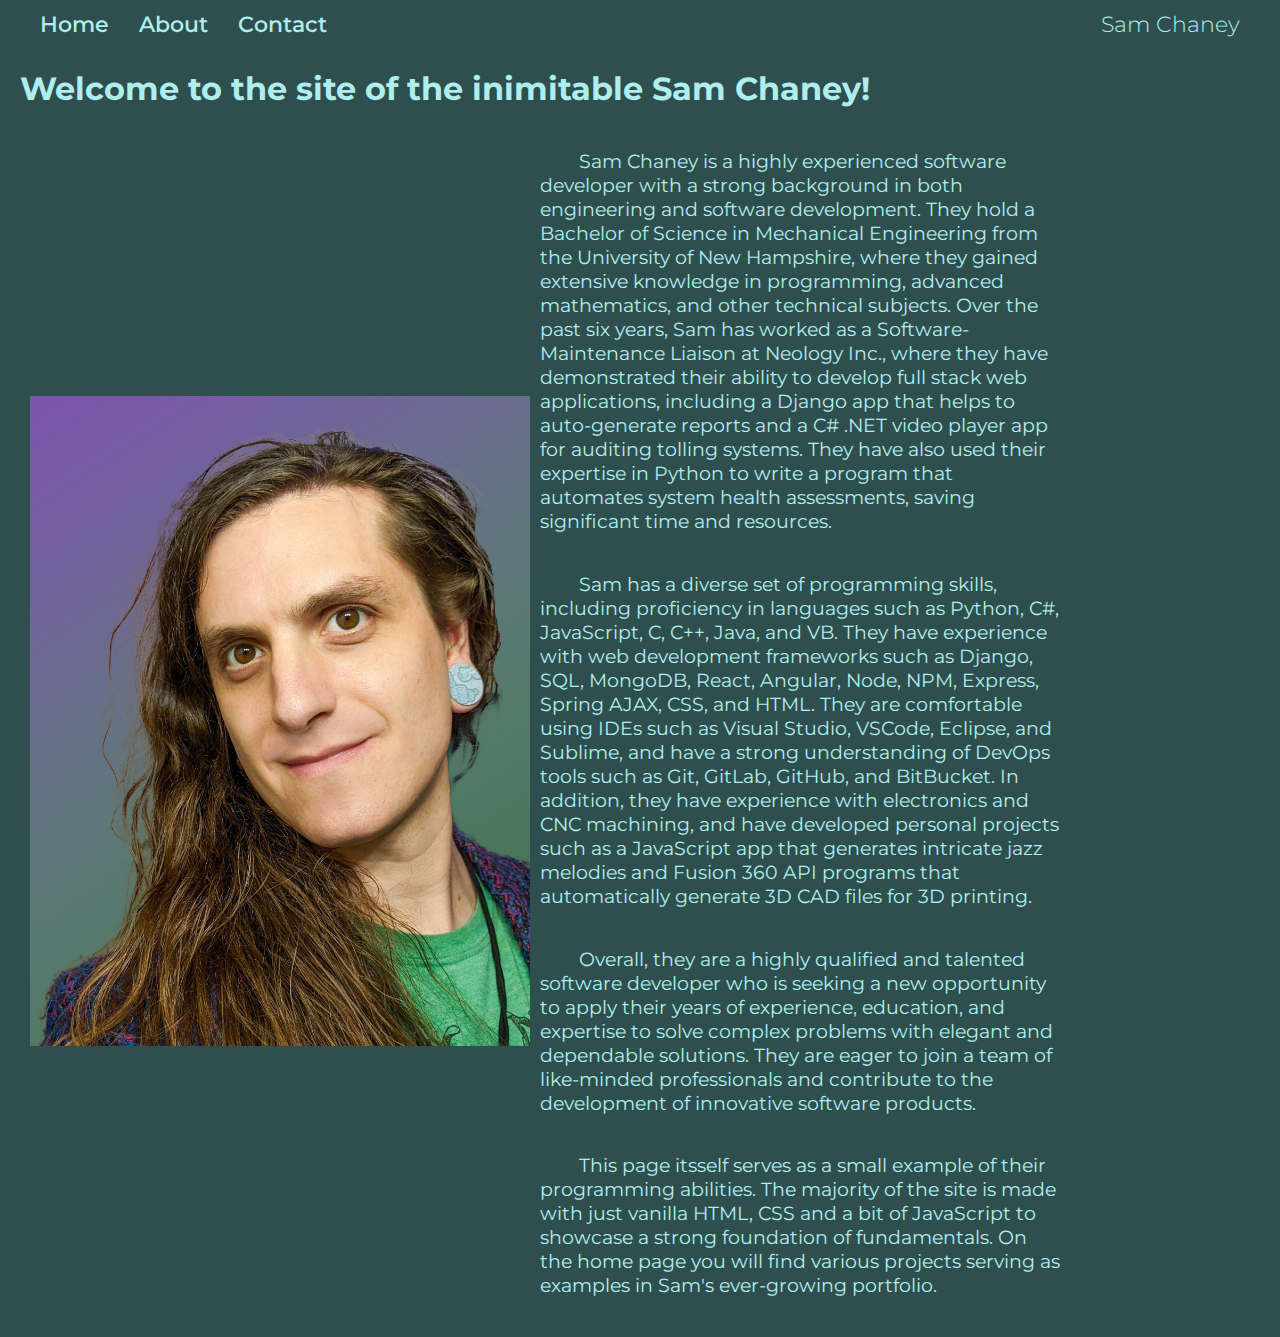
==== public_html/about.html @ 0c4fa0c6 "Initial commit" ====
<!DOCTYPE html>
<html>
<head>
    <title>TheRealSamChaney.com</title>
    <link rel="icon"  type="image/x-icon" href="/images/favicon.ico">
    <link rel="preconnect" href="https://fonts.googleapis.com">
    <link rel="preconnect" href="https://fonts.gstatic.com" crossorigin>
    <link href="https://fonts.googleapis.com/css2?family=Montserrat:ital,wght@0,100;0,200;0,300;0,400;0,700;1,100;1,200;1,400;1,700&display=swap" rel="stylesheet"> 
    <link rel="stylesheet" href="style.css" >
</head>

<body>
    <div class="container">
        <div class="nav">
            <div class="left">
                <div class="nav-link">
                    <a href="index.html">home</a>
                </div>
                <div class="nav-link">
                    <a href="about.html">about</a>
                </div>
                <div class="nav-link">
                    <a href="contact.html">contact</a>
                </div>

            </div>
            <div class="right">
                <div class="brand">
                    <div>sam chaney</div>
                </div>
            </div>
        </div>
    </div>

        <h1>Welcome to the site of the inimitable Sam Chaney!</h1>

        <div class="content">
            <div class="columns">
                <div class="column">
                    <div class="profile-img">
                        <img src="images/profile.jpg">
                    </div>
                </div>

                <div class="column">

                    <!-- <div class="note">
                    [Editor's note: Sam uses they/them pronouns. Fun fact: singular "they" has been used since long before singular "you" (yes, "you" used to be only plural) so the below is indeed gramatically correct. End of rant, thank you]
                    </div> -->
                    <p>
                        Sam Chaney is a highly experienced software developer with a strong background in both engineering and software development. They hold a Bachelor of Science in Mechanical Engineering from the University of New Hampshire, where they gained extensive knowledge in programming, advanced mathematics, and other technical subjects. Over the past six years, Sam has worked as a Software-Maintenance Liaison at Neology Inc., where they have demonstrated their ability to develop full stack web applications, including a Django app that helps to auto-generate reports and a C# .NET video player app for auditing tolling systems. They have also used their expertise in Python to write a program that automates system health assessments, saving significant time and resources.
                    </p>
                    <p>
                        Sam has a diverse set of programming skills, including proficiency in languages such as Python, C#, JavaScript, C, C++, Java, and VB. They have experience with web development frameworks such as Django, SQL, MongoDB, React, Angular, Node, NPM, Express, Spring AJAX, CSS, and HTML. They are comfortable using IDEs such as Visual Studio, VSCode, Eclipse, and Sublime, and have a strong understanding of DevOps tools such as Git, GitLab, GitHub, and BitBucket. In addition, they have experience with electronics and CNC machining, and have developed personal projects such as a JavaScript app that generates intricate jazz melodies and Fusion 360 API programs that automatically generate 3D CAD files for 3D printing.
                    </p>
                    <p>
                        Overall, they are a highly qualified and talented software developer who is seeking a new opportunity to apply their years of experience, education, and expertise to solve complex problems with elegant and dependable solutions. They are eager to join a team of like-minded professionals and contribute to the development of innovative software products.
                    </p>
                    <p>
                        This page itsself serves as a small example of their programming abilities. The majority of the site is made with just vanilla HTML, CSS and a bit of JavaScript to showcase a strong foundation of fundamentals. On the home page you will find various projects serving as examples in Sam's ever-growing portfolio.
                    </p>
                </div>
            </div>
        </div>
</body>
</html>
---- public_html/style.css ----
:root {
    --background-color: darkslategray;
    --main-color: paleturquoise;
    --accent-color: mediumslateblue;
    --accent-opposite: gold;
    --nav-font-size: 1.4em;
    --main-font-size: 1.1em;
    --transition-time: .8s;
    --margin: 10px;
    --margin-body: 20px;
    --logo-font-size: xxx-large;
    --subtitle-font-weight: 600;
    --button-background-color: dimgray;
    --button-hover-color: darkslategray
}

/****** Main Styles ******/

body {
    margin:var(--margin-body);
    margin-top: 0px;
    background-color :var(--background-color);
    color: var(--main-color);
    font-family: 'Montserrat', Helvetica, sans-serif;
}

.container {
    display: grid;
    grid-template-columns: 1fr; /* fractional unit */
}

.content {
    font-size: var(--main-font-size); 
}

p { 
    font-size: var(--main-font-size);
    text-indent: 2em;
}

a {
    color: var(--main-color);
    transition: color var(--transition-time);
}

a:hover {
    color: var(--accent-color);
}

.note {
    font-size: .9em !important;
}

/****** Nav Styles ******/

.left {
    display: flex;
}

.right {
    display: flex;
    font-weight: 300;
}

.brand {
    margin-right: var(--margin);
    /* display: flex; */
    font-size: var(--nav-font-size);
}

.nav {
    display: flex;
    font-weight: 550;
    justify-content:space-between;
    text-transform: capitalize;
    margin: var(--margin);
}

.nav > .left > div {
    margin-right: 20px;
    font-size: var(--nav-font-size);
}

.nav-link {
    height: 22px;
    border-bottom: 2px solid transparent; /*hidden underline is necessary to stop stuff shifting around or jarring pop-in when visible one appears */
    transition: border-bottom var(--transition-time);
    margin-inline: var(--margin);
    font-size: var(--nav-font-size);
}

.nav-link:hover { /*this is a psuedo state*/
    border-bottom: 2px solid var(--accent-color);/*this is the definition of the bottom border once it becomes visible*/
}

.nav-link a {
    color: var(--main-color);
    text-decoration: none;
    transition: color var(--transition-time)
}

.nav-link a:hover {
    color: var(--accent-color);
}

/****** Portfolio Styles ******/
.portfolio-items {
    margin-left: calc(-1 * var(--margin-body));
    margin-right: calc(-1 * var(--margin-body));
    display: grid;
    grid-template-columns: 1fr 1fr; /* Add more for more portfolio item columns */
}

.portfolio-item {
    position: relative;
}

.portfolio-background {
    filter:brightness(.5);
    height: 500px;
    width: 100%;
    background-size: cover;
    background-position: center;
    background-repeat: no-repeat;
}

.portfolio-content {
    position: absolute;
    top: 50%;
    left: 50%;
    transform: translate(-50%, -50%);
    text-align: center;
}

.portfolio-logo { /* This is for text-based logos */
    font-weight: 700;
    color: var(--main-color);
    font-size:var(--logo-font-size);
}

.portfolio-logo img {
    width: 50%;
    margin-bottom: 10px;
}

.portfolio-content .portfolio-subtitle {
    font-weight: var(--subtitle-font-weight);
    transition: 1s;
    font-size:var(--nav-font-size);
    /* margin: 10rem; */
    color: transparent;
}

.portfolio-content:hover .portfolio-subtitle {
    font-weight: var(--subtitle-font-weight);
    color: var(--main-color)
}

.img-darken { /* Use JavaScript to call this on hover events */
    transition: 1s;
    filter: brightness(.2);
}

/***** About Page Styles ****/
.columns {
    display: grid;
    grid-template-columns: 1fr 1fr;
    /* border: 1px solid rgb(255, 0, 0); */
    /* padding-right: 60px; */
    /* column-gap: 50; */
    padding-right: 200px;
    padding-left: 0px;

}

.column {
    display: flex;
    flex-wrap: wrap; /* this fixes children of column having flex and being in a single row */
    justify-content: center;
    align-content: center;
    /* border: 1px solid black; */
}

.profile-img img {
    max-width: 500px; /*% refers to grid*/
    /* border: 1px solid black; */
}

.profile-content h1 {
    color: var(--main-color);
}

/* Bebop Style */

input[type = "radio"]{
opacity: 0;
width: 0;
margin: 0;
}

input[type = "radio"]:checked + label.radioLabel{ /*Selected button*/
    outline-color: var(--accent-color);
	outline-style: solid;
	background-color: var(--button-background-color);
}
label.radioLabel:hover {
	background-color: var(--button-hover-color);
}
label.radioLabel {
	outline-color: var(--main-color);
	outline-style: solid;
	background-color: var(--button-background-color);
	box-sizing: border-box;
	padding:3px;
	position: relative;
	line-height: 20px;
	display: inline-block;
	margin-top: 15px;
	transition:1s;
}
button {
	border:none;
}
.button:hover {
	background-color: var(--button-hover-color);
}
.button {
	outline-color: var();
	outline-style: solid;
	background-color: var(--button-background-color);
	color:var(--main-color);
	box-sizing: border-box;
	padding:3px;
	position: relative;
	line-height: 20px;
	display: inline-block;
	margin-top: 15px;
	transition: 1s;
}
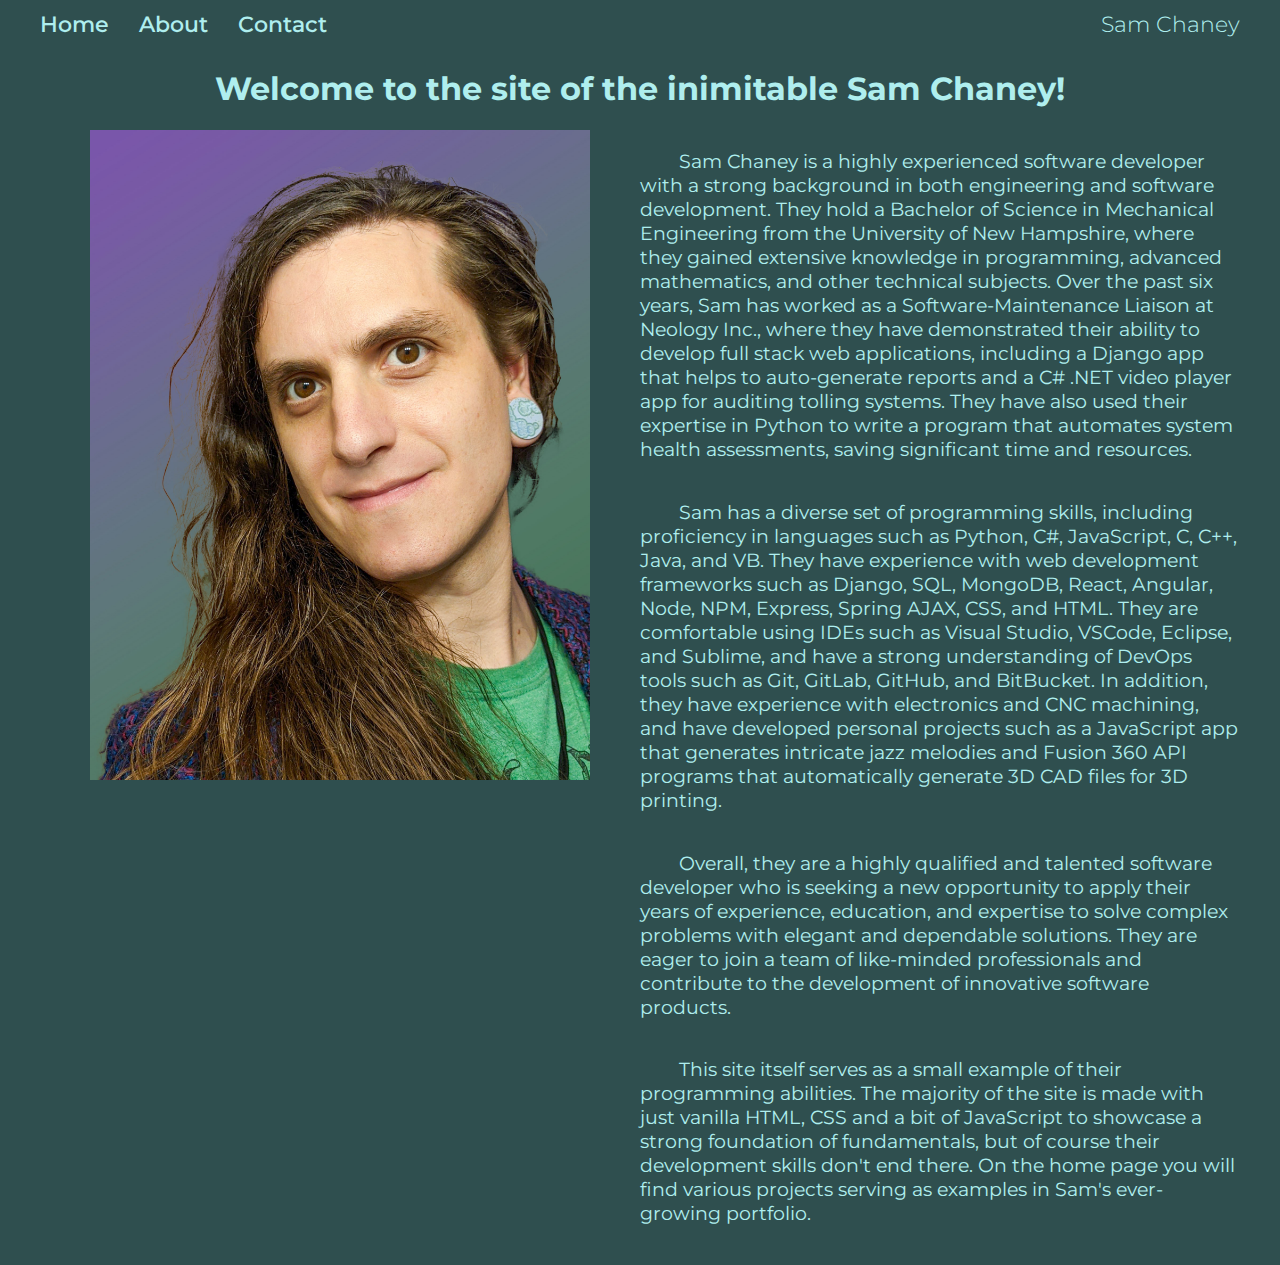
==== commit 673bc65b: "Created BeatCube page and added iamges for it. Updated geometry_generator code, interface and html p" ====
--- a/public_html/about.html
+++ b/public_html/about.html
@@ -57,7 +57,7 @@
                         Overall, they are a highly qualified and talented software developer who is seeking a new opportunity to apply their years of experience, education, and expertise to solve complex problems with elegant and dependable solutions. They are eager to join a team of like-minded professionals and contribute to the development of innovative software products.
                     </p>
                     <p>
-                        This page itsself serves as a small example of their programming abilities. The majority of the site is made with just vanilla HTML, CSS and a bit of JavaScript to showcase a strong foundation of fundamentals. On the home page you will find various projects serving as examples in Sam's ever-growing portfolio.
+                        This site itself serves as a small example of their programming abilities. The majority of the site is made with just vanilla HTML, CSS and a bit of JavaScript to showcase a strong foundation of fundamentals, but of course their development skills don't end there. On the home page you will find various projects serving as examples in Sam's ever-growing portfolio.
                     </p>
                 </div>
             </div>
--- a/public_html/style.css
+++ b/public_html/style.css
@@ -24,13 +24,31 @@
     font-family: 'Montserrat', Helvetica, sans-serif;
 }
 
+h1 {
+    display: flex;
+    justify-content: center;
+}
+
+h2 {
+    margin-left: 70px;
+}
+
+
+h3 {
+    /* margin-left: 20px; */
+    display: flex;
+    justify-content: center;
+}
+
 .container {
     display: grid;
     grid-template-columns: 1fr; /* fractional unit */
 }
 
 .content {
-    font-size: var(--main-font-size); 
+    font-size: var(--main-font-size);
+    margin-left: var(--margin-body);
+    margin-right: var(--margin-body);
 }
 
 p { 
@@ -161,6 +179,72 @@
     filter: brightness(.2);
 }
 
+.centered-image{
+    display: block;
+    margin-left: auto;
+    margin-right: auto;
+    width: 250px;
+}
+
+.two-column-section{
+    display: grid;
+    grid-template-columns: 1fr 1fr;
+    gap: 20px;
+    margin-bottom: 60px;
+    /* margin-left: 20px;
+    margin-right: 20px; */
+}
+
+.two-column-text{
+    display: flex;
+    flex-direction: column;
+    align-items:center;
+    justify-content:start;
+}
+
+.two-column-image{
+    display: flex;
+    align-items: center;
+    justify-content: center;
+    /* margin:  40px; */
+}
+
+.centered h2 {
+    display: flex;
+    justify-content: center;
+    margin-top: 0px;
+    margin-bottom: 0px;
+}
+
+/* Geometry Generator Styles */
+.svg-container{
+    display: flex;
+    flex-direction: column;
+    justify-content: center;
+    align-items: center;
+}
+
+#svg-output{
+
+}
+
+svg{
+    /* margin-top: var(--margin-body);
+    margin-bottom: var(--margin-body); */
+}
+
+polygon{
+    fill:none;
+    stroke: var(--accent-opposite);
+    stroke-width: 2px;
+}
+
+.ͼm{
+    /* This is the PyScript comment style */
+    color:var(--accent-opposite)
+
+}
+
 /***** About Page Styles ****/
 .columns {
     display: grid;
@@ -168,16 +252,24 @@
     /* border: 1px solid rgb(255, 0, 0); */
     /* padding-right: 60px; */
     /* column-gap: 50; */
-    padding-right: 200px;
+    padding-right: 0px;
     padding-left: 0px;
 
 }
 
+@media (max-width: 200px) {
+    .columns {
+        grid-template-columns: 1fr;
+        grid-template-rows: auto auto;
+    }
+    
+}
+
 .column {
     display: flex;
     flex-wrap: wrap; /* this fixes children of column having flex and being in a single row */
     justify-content: center;
-    align-content: center;
+    align-content: start;
     /* border: 1px solid black; */
 }
 
@@ -202,6 +294,7 @@
     outline-color: var(--accent-color);
 	outline-style: solid;
 	background-color: var(--button-background-color);
+
 }
 label.radioLabel:hover {
 	background-color: var(--button-hover-color);
@@ -211,29 +304,37 @@
 	outline-style: solid;
 	background-color: var(--button-background-color);
 	box-sizing: border-box;
-	padding:3px;
+	padding:5px;
+    margin: 7px;
 	position: relative;
 	line-height: 20px;
 	display: inline-block;
 	margin-top: 15px;
 	transition:1s;
 }
-button {
-	border:none;
-}
+
 .button:hover {
 	background-color: var(--button-hover-color);
 }
+
+#runBebop{
+    display: flex;
+    justify-content: center;
+}
+
 .button {
-	outline-color: var();
+    font-size: 1.5em;
+    font-weight: 1000;
+    display: flex !important;
+    justify-content: center !important; 
+    width: 200px;
+    border: 0px;
+	outline-color: var(--main-color);
 	outline-style: solid;
 	background-color: var(--button-background-color);
 	color:var(--main-color);
-	box-sizing: border-box;
 	padding:3px;
-	position: relative;
-	line-height: 20px;
-	display: inline-block;
+	/* line-height: 20px; */
 	margin-top: 15px;
 	transition: 1s;
 }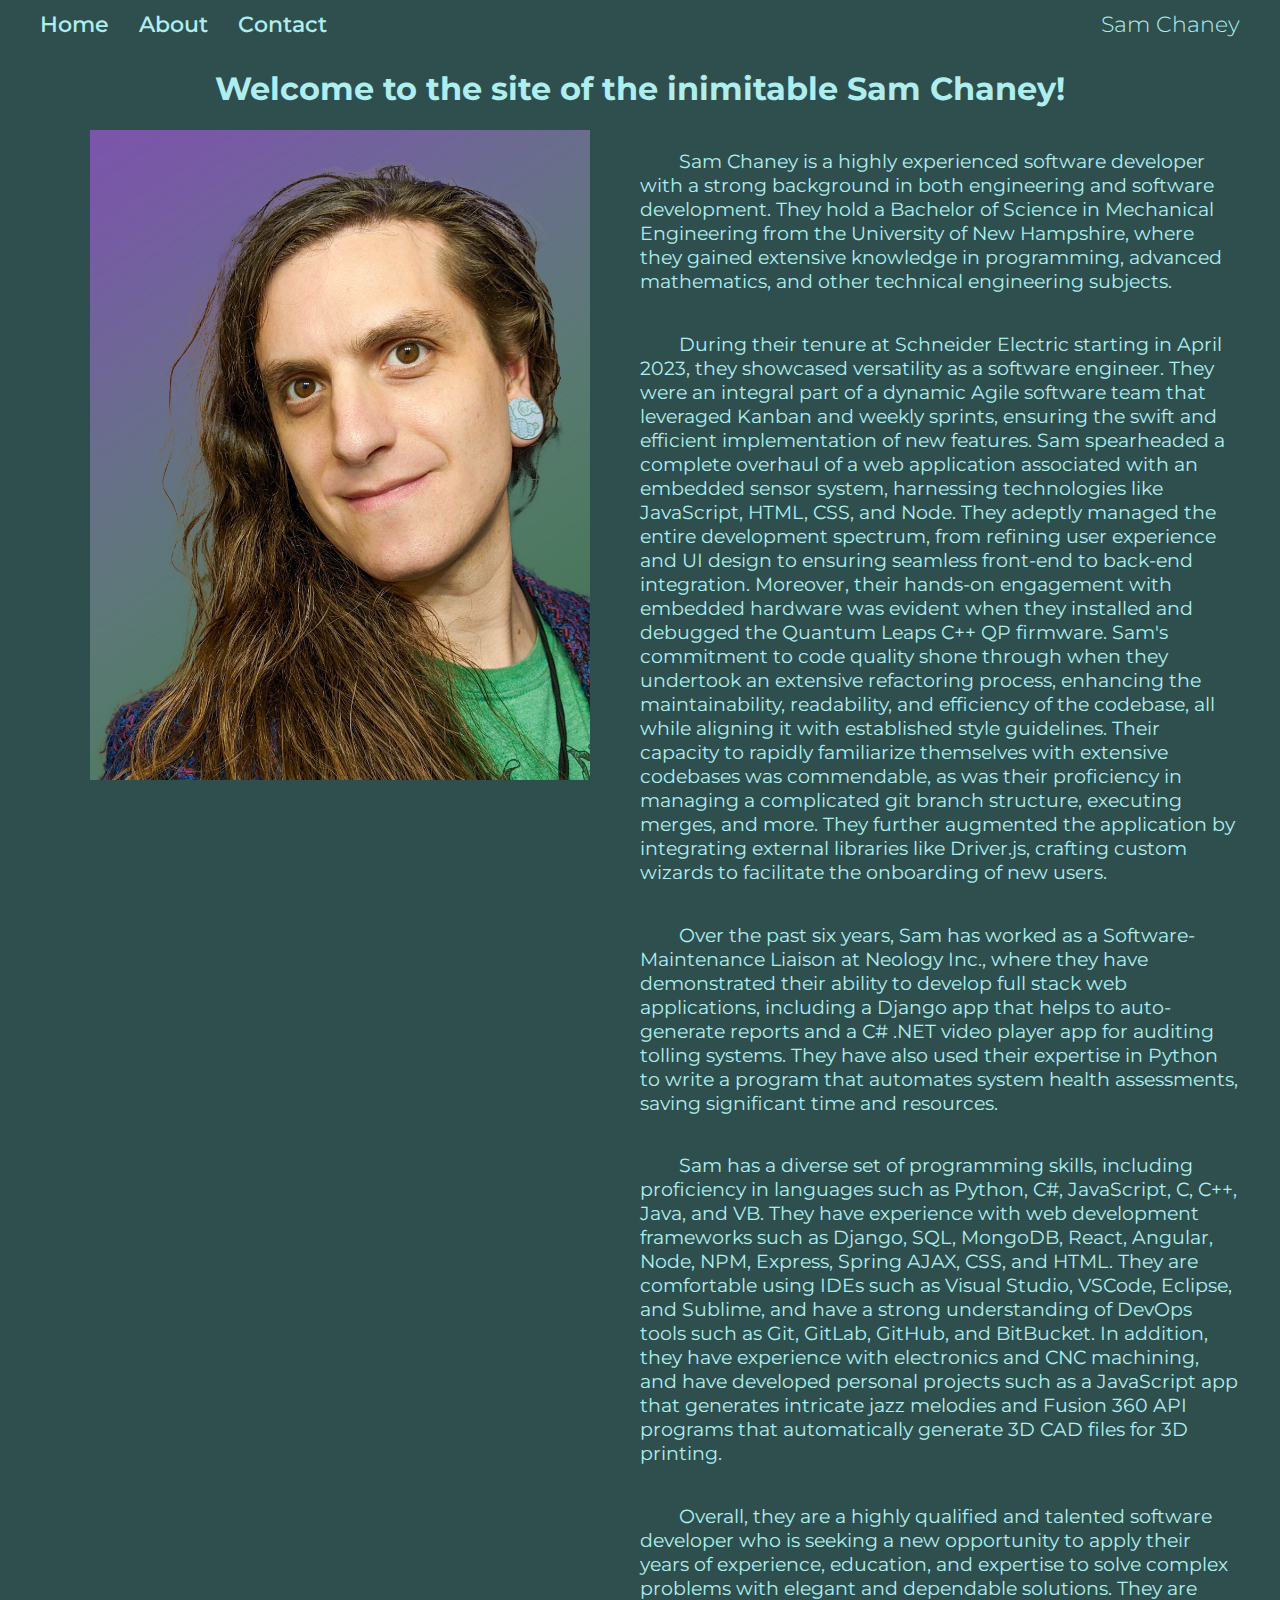
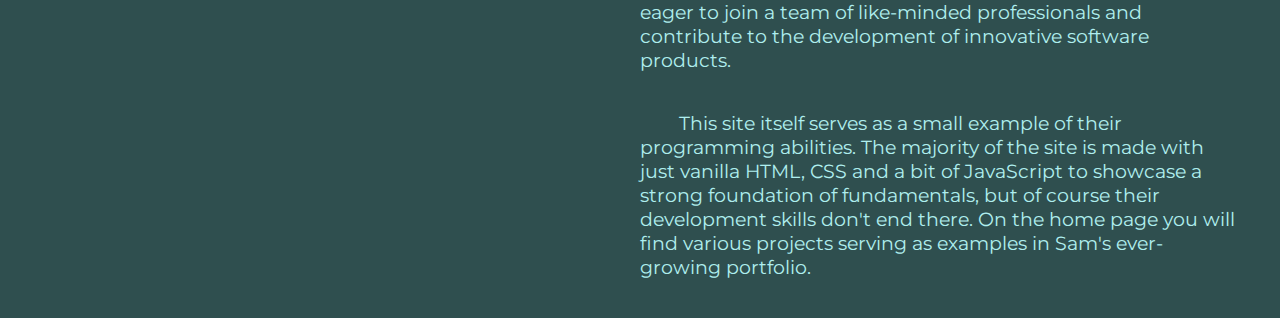
==== commit 864a1d36: "Updated about to include Schneider experience" ====
--- a/public_html/about.html
+++ b/public_html/about.html
@@ -48,7 +48,13 @@
                     [Editor's note: Sam uses they/them pronouns. Fun fact: singular "they" has been used since long before singular "you" (yes, "you" used to be only plural) so the below is indeed gramatically correct. End of rant, thank you]
                     </div> -->
                     <p>
-                        Sam Chaney is a highly experienced software developer with a strong background in both engineering and software development. They hold a Bachelor of Science in Mechanical Engineering from the University of New Hampshire, where they gained extensive knowledge in programming, advanced mathematics, and other technical subjects. Over the past six years, Sam has worked as a Software-Maintenance Liaison at Neology Inc., where they have demonstrated their ability to develop full stack web applications, including a Django app that helps to auto-generate reports and a C# .NET video player app for auditing tolling systems. They have also used their expertise in Python to write a program that automates system health assessments, saving significant time and resources.
+                        Sam Chaney is a highly experienced software developer with a strong background in both engineering and software development. They hold a Bachelor of Science in Mechanical Engineering from the University of New Hampshire, where they gained extensive knowledge in programming, advanced mathematics, and other technical engineering subjects.    
+                    </p>
+                    <p>
+                        During their tenure at Schneider Electric starting in April 2023, they showcased versatility as a software engineer. They were an integral part of a dynamic Agile software team that leveraged Kanban and weekly sprints, ensuring the swift and efficient implementation of new features. Sam spearheaded a complete overhaul of a web application associated with an embedded sensor system, harnessing technologies like JavaScript, HTML, CSS, and Node. They adeptly managed the entire development spectrum, from refining user experience and UI design to ensuring seamless front-end to back-end integration. Moreover, their hands-on engagement with embedded hardware was evident when they installed and debugged the Quantum Leaps C++ QP firmware. Sam's commitment to code quality shone through when they undertook an extensive refactoring process, enhancing the maintainability, readability, and efficiency of the codebase, all while aligning it with established style guidelines. Their capacity to rapidly familiarize themselves with extensive codebases was commendable, as was their proficiency in managing a complicated git branch structure, executing merges, and more. They further augmented the application by integrating external libraries like Driver.js, crafting custom wizards to facilitate the onboarding of new users.
+                    </p>
+                    <p>
+                        Over the past six years, Sam has worked as a Software-Maintenance Liaison at Neology Inc., where they have demonstrated their ability to develop full stack web applications, including a Django app that helps to auto-generate reports and a C# .NET video player app for auditing tolling systems. They have also used their expertise in Python to write a program that automates system health assessments, saving significant time and resources.
                     </p>
                     <p>
                         Sam has a diverse set of programming skills, including proficiency in languages such as Python, C#, JavaScript, C, C++, Java, and VB. They have experience with web development frameworks such as Django, SQL, MongoDB, React, Angular, Node, NPM, Express, Spring AJAX, CSS, and HTML. They are comfortable using IDEs such as Visual Studio, VSCode, Eclipse, and Sublime, and have a strong understanding of DevOps tools such as Git, GitLab, GitHub, and BitBucket. In addition, they have experience with electronics and CNC machining, and have developed personal projects such as a JavaScript app that generates intricate jazz melodies and Fusion 360 API programs that automatically generate 3D CAD files for 3D printing.
--- a/public_html/style.css
+++ b/public_html/style.css
@@ -241,7 +241,7 @@
 
 .ͼm{
     /* This is the PyScript comment style */
-    color:var(--accent-opposite)
+    color:var(--accent-opposite) !important;
 
 }
 
